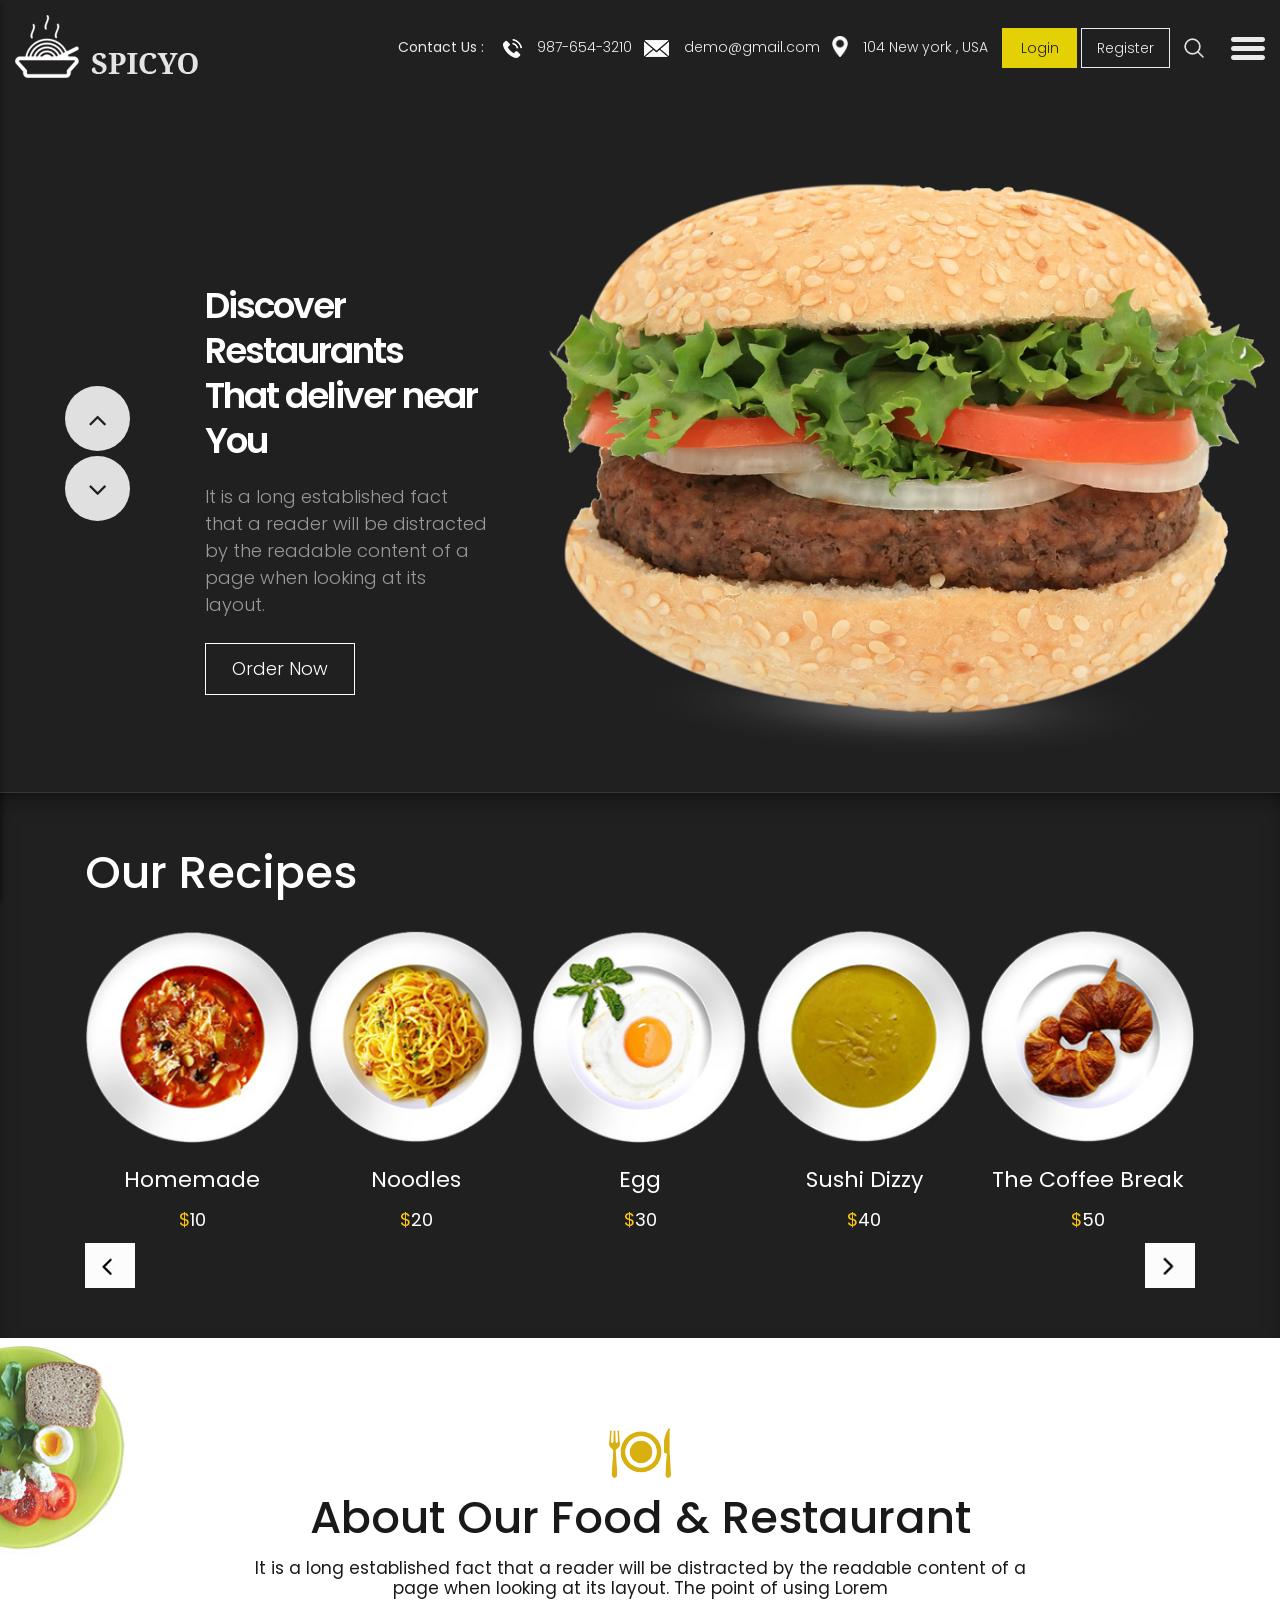
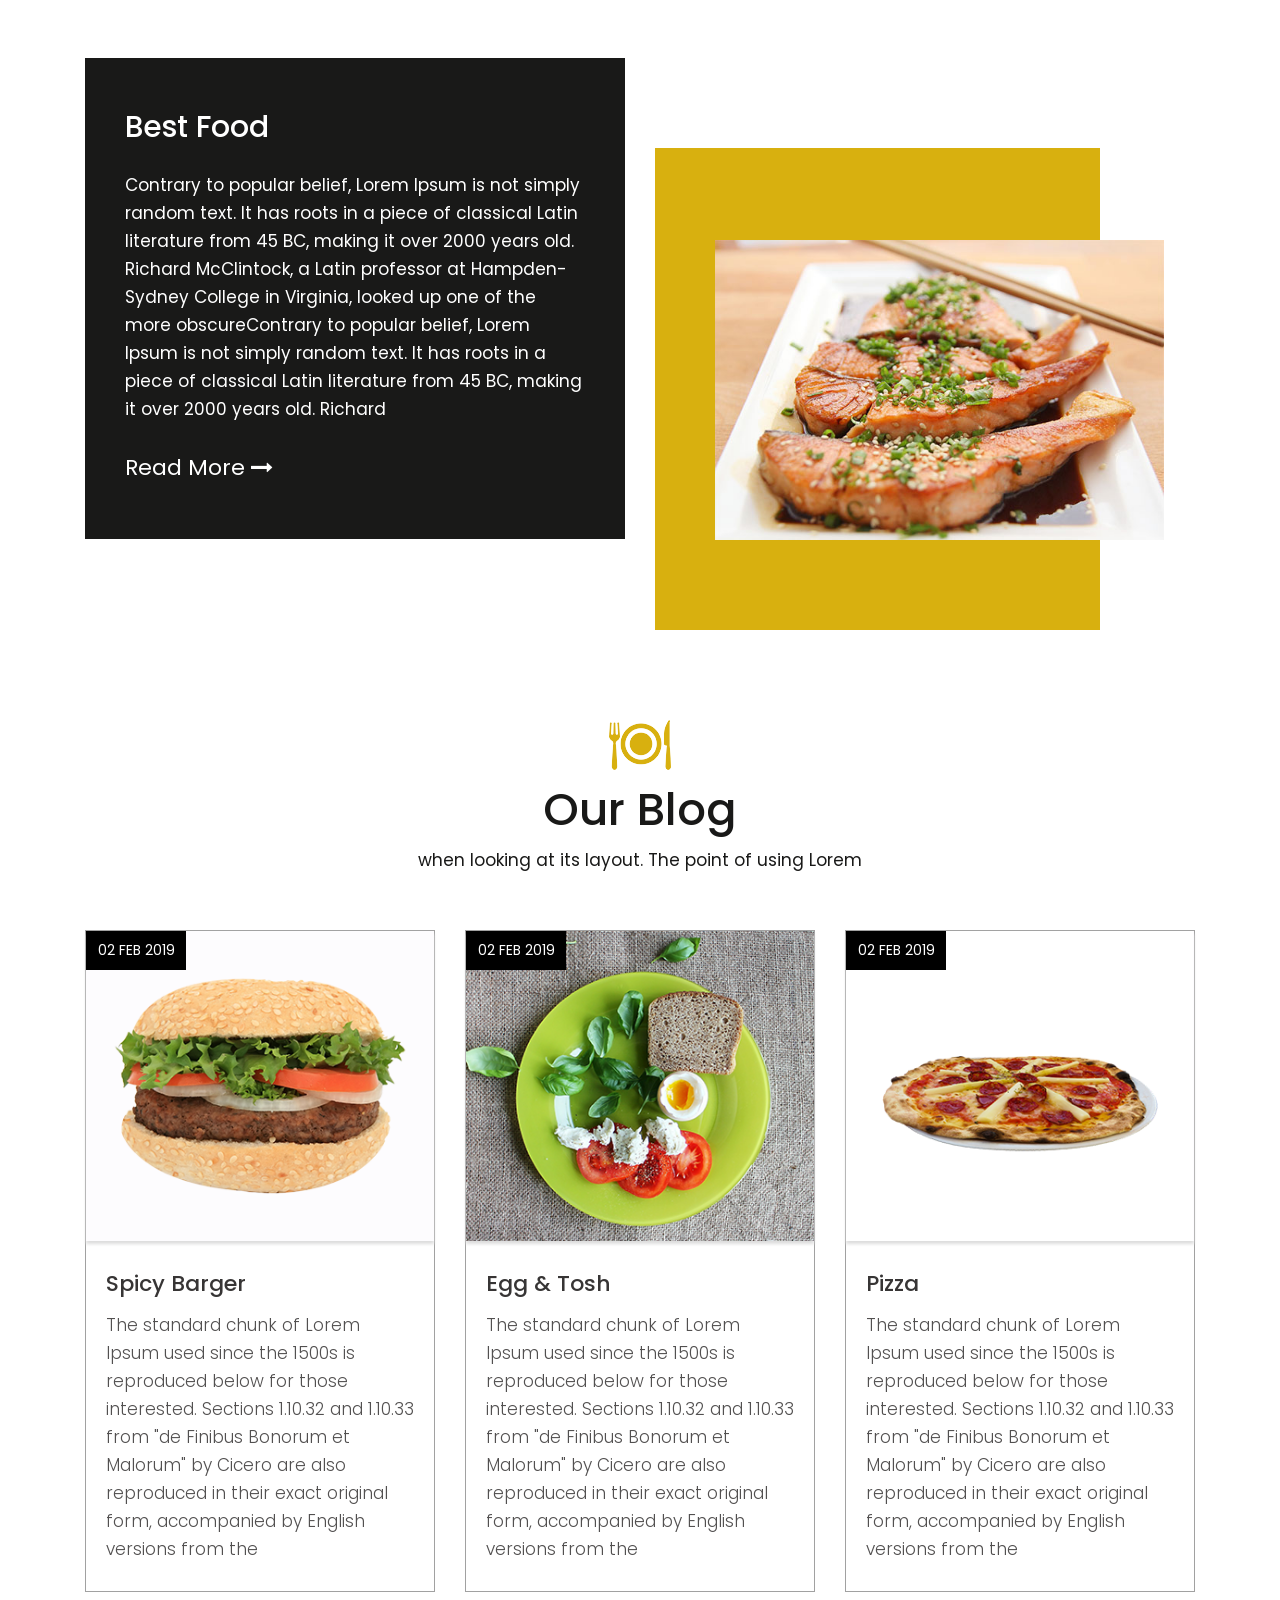
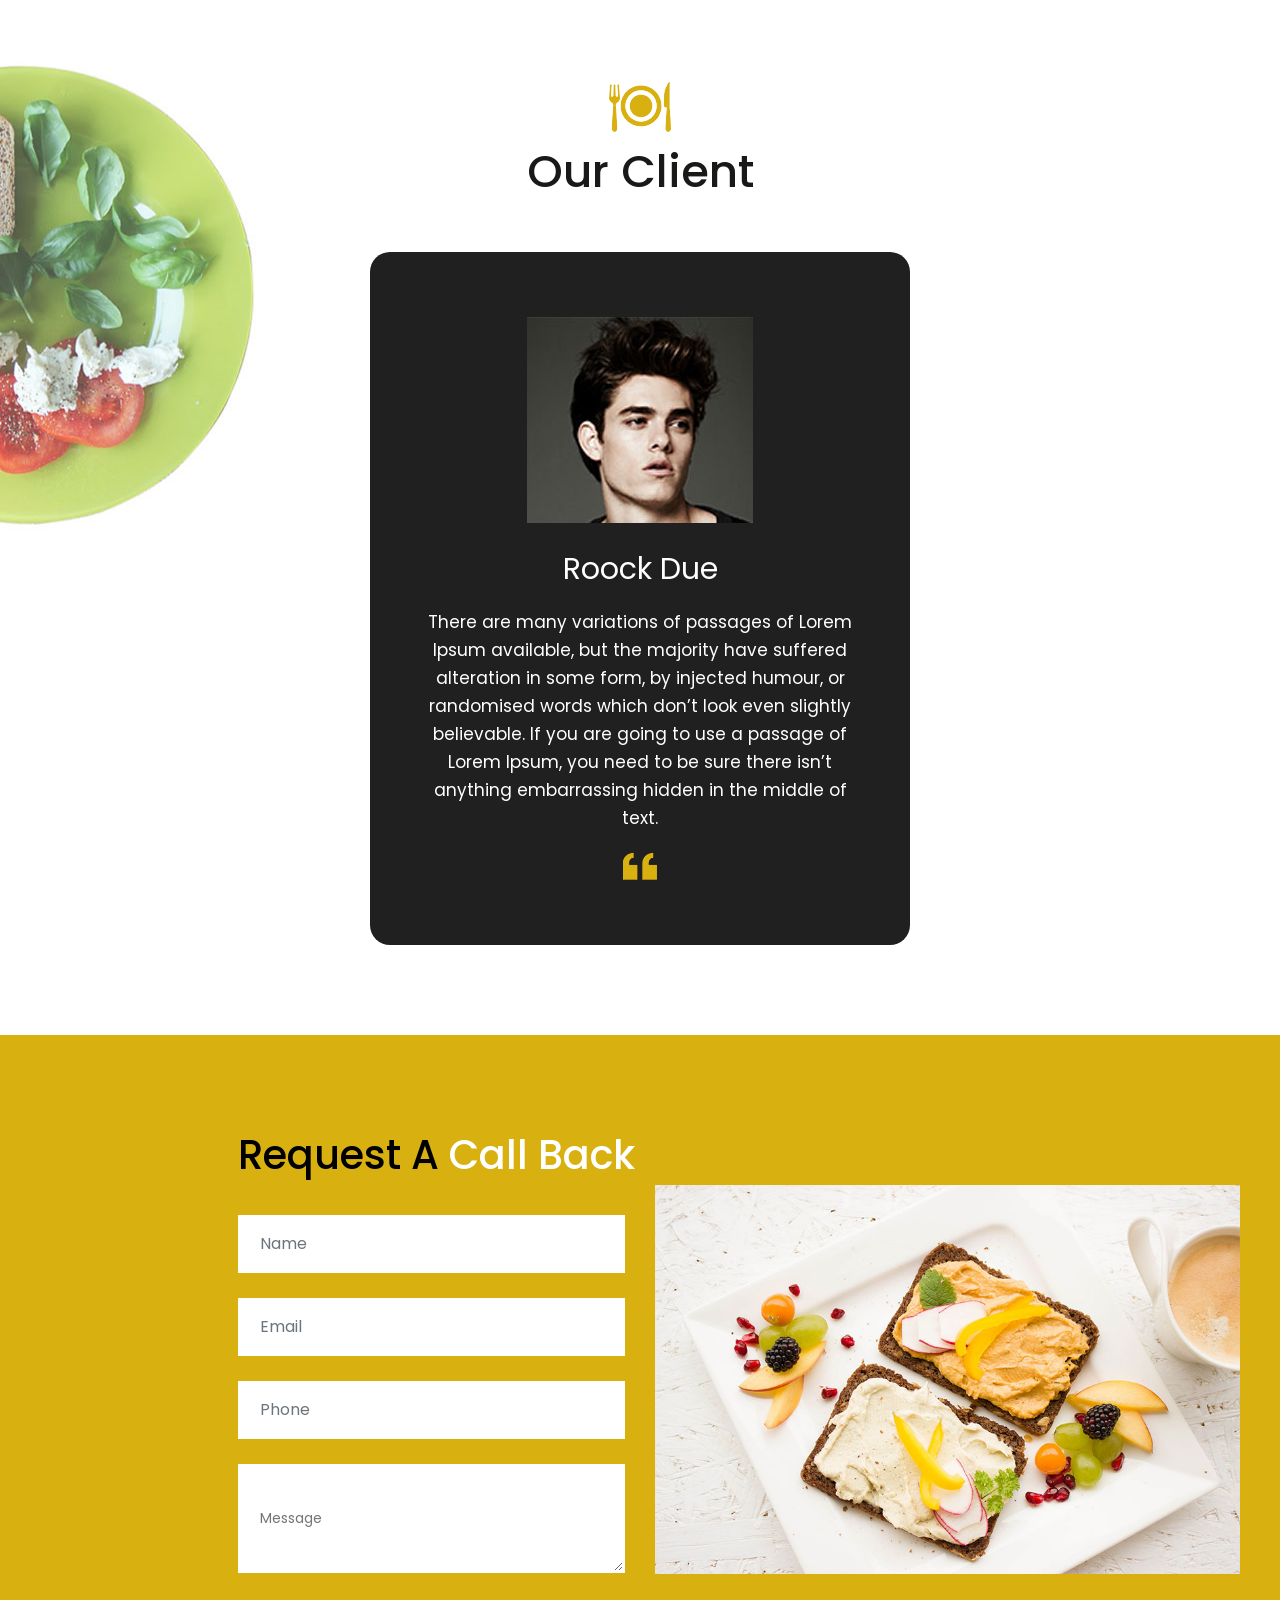
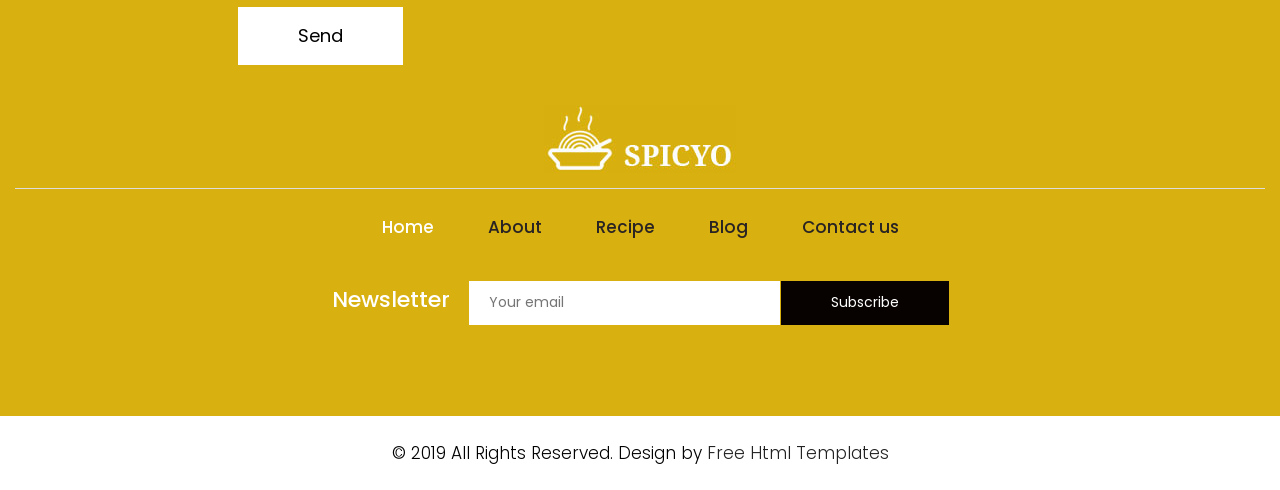
==== index.html @ 7d1646f2 "Add files via upload" ====
<!DOCTYPE html>
<html lang="en">

<head>
    <!-- basic -->
    <meta charset="utf-8">
    <meta http-equiv="X-UA-Compatible" content="IE=edge">
    <!-- mobile metas -->
    <meta name="viewport" content="width=device-width, initial-scale=1">
    <meta name="viewport" content="initial-scale=1, maximum-scale=1">
    <!-- site metas -->
    <title>Spicyo</title>
    <meta name="keywords" content="">
    <meta name="description" content="">
    <meta name="author" content="">
    <!-- bootstrap css -->
    <link rel="stylesheet" href="css/bootstrap.min.css">
    <!-- owl css -->
    <link rel="stylesheet" href="css/owl.carousel.min.css">
    <!-- style css -->
    <link rel="stylesheet" href="css/style.css">
    <!-- responsive-->
    <link rel="stylesheet" href="css/responsive.css">
    <!-- awesome fontfamily -->
    <link rel="stylesheet" href="https://cdnjs.cloudflare.com/ajax/libs/font-awesome/4.7.0/css/font-awesome.min.css">
    <!--[if lt IE 9]>
      <script src="https://oss.maxcdn.com/html5shiv/3.7.3/html5shiv.min.js"></script>
      <script src="https://oss.maxcdn.com/respond/1.4.2/respond.min.js"></script><![endif]-->
</head>
<!-- body -->

<body class="main-layout">
    <!-- loader  -->
    <div class="loader_bg">
        <div class="loader"><img src="images/loading.gif" alt="" /></div>
    </div>

    <div class="wrapper">
    <!-- end loader -->

     <div class="sidebar">
            <!-- Sidebar  -->
            <nav id="sidebar">

                <div id="dismiss">
                    <i class="fa fa-arrow-left"></i>
                </div>

                <ul class="list-unstyled components">

                    <li class="active">
                        <a href="index.html">Home</a>
                    </li>
                    <li>
                        <a href="about.html">About</a>
                    </li>
                    <li>
                        <a href="recipe.html">Recipe</a>
                    </li>
                    <li>
                        <a href="blog.html">Blog</a>
                    </li>
                    <li>
                        <a href="contact.html">Contact Us</a>
                    </li>
                </ul>

            </nav>
        </div>

    <div id="content">
    <!-- header -->
    <header>
        <div class="container-fluid">
            <div class="row">
                <div class="col-md-3">
                    <div class="full">
                        <a class="logo" href="index.html"><img src="images/logo.png" alt="#" /></a>
                    </div>
                </div>
                <div class="col-md-9">
                    <div class="full">
                        <div class="right_header_info">
                            <ul>
                                <li class="dinone">Contact Us : <img style="margin-right: 15px;margin-left: 15px;" src="images/phone_icon.png" alt="#"><a href="#">987-654-3210</a></li>
                                <li class="dinone"><img style="margin-right: 15px;" src="images/mail_icon.png" alt="#"><a href="#">demo@gmail.com</a></li>
                                <li class="dinone"><img style="margin-right: 15px;height: 21px;position: relative;top: -2px;" src="images/location_icon.png" alt="#"><a href="#">104 New york , USA</a></li>
                                <li class="button_user"><a class="button active" href="#">Login</a><a class="button" href="#">Register</a></li>
                                <li><img style="margin-right: 15px;" src="images/search_icon.png" alt="#"></li>
                                <li>
                                    <button type="button" id="sidebarCollapse">
                                        <img src="images/menu_icon.png" alt="#">
                                    </button>
                                </li>
                            </ul>
                        </div>
                    </div>
                </div>
            </div>
        </div>
    </header>
    <!-- end header -->
    <!-- start slider section -->
    <div class="slider_section">
        <div class="container">
            <div class="row">
                <div class="col-md-12">
                    <div class="full">
                        <div id="main_slider" class="carousel vert slide" data-ride="carousel" data-interval="5000">
                            <div class="carousel-inner">
                                <div class="carousel-item active">
                                    <div class="row">
                                        <div class="col-md-5">
                                            <div class="slider_cont">
                                                <h3>Discover Restaurants<br>That deliver near You</h3>
                                                <p>It is a long established fact that a reader will be distracted by the readable content of a page when looking at its layout.</p>
                                                <a class="main_bt_border" href="#">Order Now</a>
                                            </div>
                                        </div>
                                        <div class="col-md-7">
                                            <div class="slider_image full text_align_center">
                                                <img class="img-responsive" src="images/burger_slide.png" alt="#" />
                                            </div>
                                        </div>
                                    </div>
                                </div>
                                <div class="carousel-item">
                                    <div class="row">
                                        <div class="col-md-5">
                                            <div class="slider_cont">
                                                <h3>Discover Restaurants<br>That deliver near You</h3>
                                                <p>It is a long established fact that a reader will be distracted by the readable content of a page when looking at its layout.</p>
                                                <a class="main_bt_border" href="#">Order Now</a>
                                            </div>
                                        </div>
                                        <div class="col-md-7 full text_align_center">
                                            <div class="slider_image">
                                                <img class="img-responsive" src="images/burger_slide.png" alt="#" />
                                            </div>
                                        </div>
                                    </div>
                                </div>
                            </div>
                            <a class="carousel-control-prev" href="#main_slider" role="button" data-slide="prev">
                                <i class="fa fa-angle-up"></i>
                            </a>
                            <a class="carousel-control-next" href="#main_slider" role="button" data-slide="next">
                                <i class="fa fa-angle-down"></i>
                            </a>
                        </div>
                    </div>
                </div>
            </div>
        </div>
    </div>
    <!-- end slider section -->






 






    <!-- section -->
    <section class="resip_section">
        <div class="container">
            <div class="row">
         <div class="col-md-12">
       <div class="ourheading">
    <h2>Our Recipes</h2>
  </div>
</div>    
<div class="container">
    <div class="row">
        <div class="col-md-12">
            <div class="owl-carousel owl-theme">

                <div class="item">
                    <div class="product_blog_img">
                        <img src="images/rs1.png" alt="#" />
                    </div>
                    <div class="product_blog_cont">
                        <h3>Homemade</h3>
                        <h4><span class="theme_color">$</span>10</h4>
                    </div>
                </div>
                <div class="item">
                    <div class="product_blog_img">
                        <img src="images/rs2.png" alt="#" />
                    </div>
                    <div class="product_blog_cont">
                        <h3>Noodles</h3>
                        <h4><span class="theme_color">$</span>20</h4>
                    </div>
                </div>
                <div class="item">
                    <div class="product_blog_img">
                        <img src="images/rs3.png" alt="#" />
                    </div>
                    <div class="product_blog_cont">
                        <h3>Egg</h3>
                        <h4><span class="theme_color">$</span>30</h4>
                    </div>
                </div>
                <div class="item">
                    <div class="product_blog_img">
                        <img src="images/rs4.png" alt="#" />
                    </div>
                    <div class="product_blog_cont">
                        <h3>Sushi Dizzy</h3>
                        <h4><span class="theme_color">$</span>40</h4>
                    </div>
                </div>
                <div class="item">
                    <div class="product_blog_img">
                        <img src="images/rs5.png" alt="#" />
                    </div>
                    <div class="product_blog_cont">
                        <h3>The Coffee Break</h3>
                        <h4><span class="theme_color">$</span>50</h4>
                    </div>
                </div>
                <div class="item">
                    <div class="product_blog_img">
                        <img src="images/rs1.png" alt="#" />
                    </div>
                    <div class="product_blog_cont">
                        <h3>Homemade</h3>
                        <h4><span class="theme_color">$</span>10</h4>
                    </div>
                </div>
                <div class="item">
                    <div class="product_blog_img">
                        <img src="images/rs2.png" alt="#" />
                    </div>
                    <div class="product_blog_cont">
                        <h3>Noodles</h3>
                        <h4><span class="theme_color">$</span>20</h4>
                    </div>
                </div>
                <div class="item">
                    <div class="product_blog_img">
                        <img src="images/rs3.png" alt="#" />
                    </div>
                    <div class="product_blog_cont">
                        <h3>Egg</h3>
                        <h4><span class="theme_color">$</span>30</h4>
                    </div>
                </div>
                <div class="item">
                    <div class="product_blog_img">
                        <img src="images/rs4.png" alt="#" />
                    </div>
                    <div class="product_blog_cont">
                        <h3>Sushi Dizzy</h3>
                        <h4><span class="theme_color">$</span>40</h4>
                    </div>
                </div>
                <div class="item">
                    <div class="product_blog_img">
                        <img src="images/rs5.png" alt="#" />
                    </div>
                    <div class="product_blog_cont">
                        <h3>The Coffee Break</h3>
                        <h4><span class="theme_color">$</span>50</h4>
                    </div>
                </div>

            </div>
        </div>
    </div>
</div>
</div>
</div>
</section>
<div class="bg_bg">
<!-- about -->
<div class="about">
    <div class="container">
      <div class="row">
         <div class="col-md-12">
             <div class="title">
                <i><img src="images/title.png" alt="#"/></i>
                <h2>About Our Food & Restaurant</h2>
                <span>It is a long established fact that a reader will be distracted by the readable content of a
                   <br> page when looking at its layout. The point of using Lorem
                </span>
             </div>
          </div>
       </div>
       <div class="row">
         <div class="col-xl-6 col-lg-6 col-md-12 col-sm-12">
             <div class="about_box">
                 <h3>Best Food</h3>
                 <p>Contrary to popular belief, Lorem Ipsum is not simply random text. It has roots in a piece of classical Latin literature from 45 BC, making it over 2000 years old. Richard McClintock, a Latin professor at Hampden-Sydney College in Virginia, looked up one of the more obscureContrary to popular belief, Lorem Ipsum is not simply random text. It has roots in a piece of classical Latin literature from 45 BC, making it over 2000 years old. Richard </p>
                 <a href="#">Read More <i class="fa fa-long-arrow-right" aria-hidden="true"></i></a>
             </div>
         </div>
          <div class="col-xl-5 col-lg-5 col-md-10 col-sm-12 about_img_boxpdnt">
             <div class="about_img">
                 <figure><img src="images/about-img.jpg" alt="#/"></figure>
             </div>
         </div>      
       </div> 
    </div>
</div>
<!-- end about -->

<!-- blog -->
<div class="blog">
  <div class="container">
    <div class="row">
      <div class="col-md-12">
        <div class="title">
          <i><img src="images/title.png" alt="#"/></i>
          <h2>Our Blog</h2>
          <span>when looking at its layout. The point of using Lorem</span>
        </div>
      </div>
    </div>
    <div class="row">
      <div class="col-xl-4 col-lg-4 col-md-4 col-sm-12 mar_bottom">
        <div class="blog_box">
          <div class="blog_img_box">
            <figure><img src="images/blog_img1.png" alt="#"/>
             <span>02 FEB 2019</span>
            </figure>
          </div>
          <h3>Spicy Barger</h3>
          <p>The standard chunk of Lorem Ipsum used since the 1500s is reproduced below for those interested. Sections 1.10.32 and 1.10.33 from "de Finibus Bonorum et Malorum" by Cicero are also reproduced in their exact original form, accompanied by English versions from the </p>
        </div>
      </div>
       <div class="col-xl-4 col-lg-4 col-md-4 col-sm-12 mar_bottom">
        <div class="blog_box">
          <div class="blog_img_box">
            <figure><img src="images/blog_img2.png" alt="#"/>
             <span>02 FEB 2019</span>
            </figure>
          </div>
          <h3>Egg & Tosh</h3>
          <p>The standard chunk of Lorem Ipsum used since the 1500s is reproduced below for those interested. Sections 1.10.32 and 1.10.33 from "de Finibus Bonorum et Malorum" by Cicero are also reproduced in their exact original form, accompanied by English versions from the </p>
        </div>
      </div>
       <div class="col-xl-4 col-lg-4 col-md-4 col-sm-12">
        <div class="blog_box">
          <div class="blog_img_box">
            <figure><img src="images/blog_img3.png" alt="#"/>
             <span>02 FEB 2019</span>
            </figure>
          </div>
          <h3>Pizza</h3>
          <p>The standard chunk of Lorem Ipsum used since the 1500s is reproduced below for those interested. Sections 1.10.32 and 1.10.33 from "de Finibus Bonorum et Malorum" by Cicero are also reproduced in their exact original form, accompanied by English versions from the </p>
        </div>
      </div>
    </div>
  </div>
</div>
<!-- end blog -->

<!-- Our Client -->
<div class="Client">
  <div class="container">
    <div class="row">
      <div class="col-md-12">
        <div class="title">
          <i><img src="images/title.png" alt="#"/></i>
          <h2>Our Client</h2>
        </div>
      </div>
    </div>
    <div class="row">
      <div class="col-md-6 offset-md-3">
         <div class="Client_box">
           <img src="images/client.jpg" alt="#"/>
           <h3>Roock Due</h3>
           <p>There are many variations of passages of Lorem Ipsum available, but the majority have suffered alteration in some form, by injected humour, or randomised words which don’t look even slightly believable. If you are going to use a passage of Lorem Ipsum, you need to be sure there isn’t anything embarrassing hidden in the middle of text.</p>
           <i><img src="images/client_icon.png" alt="#"/></i>
         </div>
      </div>
    </div>
  </div>
</div>  
<!-- end Our Client -->
</div>
    <!-- footer -->
    <fooetr>
        <div class="footer">
            <div class="container-fluid">
                <div class="row">
                  <div class=" col-md-12">
                    <h2>Request  A<strong class="white"> Call  Back</strong></h2>
                  </div>
                    <div class="col-xl-6 col-lg-6 col-md-6 col-sm-12">
                      
                        <form class="main_form">
                            <div class="row">
                             
                                <div class="col-xl-12 col-lg-12 col-md-12 col-sm-12">
                                    <input class="form-control" placeholder="Name" type="text" name="Name">
                                </div>
                                <div class="col-xl-12 col-lg-12 col-md-12 col-sm-12">
                                    <input class="form-control" placeholder="Email" type="text" name="Email">
                                </div>
                                <div class="col-xl-12 col-lg-12 col-md-12 col-sm-12">
                                    <input class="form-control" placeholder="Phone" type="text" name="Phone">
                                </div>
                                <div class="col-xl-12 col-lg-12 col-md-12 col-sm-12">
                                    <textarea class="textarea" placeholder="Message" type="text" name="Message"></textarea>
                                </div>
                                <div class="col-xl-12 col-lg-12 col-md-12 col-sm-12">
                                    <button class="send">Send</button>
                                </div>
                            </div>
                        </form>
                    </div>
                    <div class="col-xl-6 col-lg-6 col-md-6 col-sm-12">
                        <div class="img-box">
                            <figure><img src="images/img.jpg" alt="img" /></figure>
                        </div>
                    </div>
                </div>
                <div class="row">
                    <div class="col-md-12">
                        <div class="footer_logo">
                          <a href="index.html"><img src="images/logo1.jpg" alt="logo" /></a>
                        </div>
                    </div>
                    <div class="col-md-12">
                        <ul class="lik">
                            <li class="active"> <a href="index.html">Home</a></li>
                            <li> <a href="about.html">About</a></li>
                            <li> <a href="recipe.html">Recipe</a></li>
                            <li> <a href="blog.html">Blog</a></li>
                            <li> <a href="contact.html">Contact us</a></li>
                        </ul>
                    </div>
                    <div class="col-md-12">
                        <div class="new">
                            <h3>Newsletter</h3>
                            <form class="newtetter">
                                <input class="tetter" placeholder="Your email" type="text" name="Your email">
                                <button class="submit">Subscribe</button>
                            </form>
                        </div>
                    </div>
                </div>
            </div>
            <div class="copyright">
                <div class="container">
                    <p>© 2019 All Rights Reserved. Design by<a href="https://html.design/"> Free Html Templates</a></p>
                </div>
            </div>
        </div>
    </fooetr>
    <!-- end footer -->

    </div>
    </div>
    <div class="overlay"></div>
    <!-- Javascript files-->
    <script src="js/jquery.min.js"></script>
    <script src="js/popper.min.js"></script>
    <script src="js/bootstrap.bundle.min.js"></script>
    <script src="js/owl.carousel.min.js"></script>
    <script src="js/custom.js"></script>
     <script src="js/jquery.mCustomScrollbar.concat.min.js"></script>
    
     <script src="js/jquery-3.0.0.min.js"></script>
   <script type="text/javascript">
        $(document).ready(function() {
            $("#sidebar").mCustomScrollbar({
                theme: "minimal"
            });

            $('#dismiss, .overlay').on('click', function() {
                $('#sidebar').removeClass('active');
                $('.overlay').removeClass('active');
            });

            $('#sidebarCollapse').on('click', function() {
                $('#sidebar').addClass('active');
                $('.overlay').addClass('active');
                $('.collapse.in').toggleClass('in');
                $('a[aria-expanded=true]').attr('aria-expanded', 'false');
            });
        });
    </script>

    <style>
    #owl-demo .item{
        margin: 3px;
    }
    #owl-demo .item img{
        display: block;
        width: 100%;
        height: auto;
    }
    </style>

     
      <script>
         $(document).ready(function() {
           var owl = $('.owl-carousel');
           owl.owlCarousel({
             margin: 10,
             nav: true,
             loop: true,
             responsive: {
               0: {
                 items: 1
               },
               600: {
                 items: 2
               },
               1000: {
                 items: 5
               }
             }
           })
         })
      </script>

</body>

</html>
---- css/style.css ----
/*--------------------------------------------------------------------- File Name: style.css ---------------------------------------------------------------------*/
/*--------------------------------------------------------------------- import Fonts ---------------------------------------------------------------------*/
 @import url('https://fonts.googleapis.com/css?family=Rajdhani:300,400,500,600,700');
 @import url('https://fonts.googleapis.com/css?family=Poppins:100,100i,200,200i,300,300i,400,400i,500,500i,600,600i,700,700i,800,800i,900,900i');
 @import url('https://fonts.googleapis.com/css?family=Raleway:100,100i,200,200i,300,300i,400,400i,500,500i,600,600i,700,700i,800,800i,900,900i');
/*--------------------------------------------------------------------- import Files ---------------------------------------------------------------------*/
 @import url(font-awesome.min.css);
 @import url(owl.carousel.min.css);
/*--------------------------------------------------------------------- basic ---------------------------------------------------------------------*/
 body {
     color: #666666;
     font-size: 14px;
     font-family: 'poppins', sans-serif;
     line-height: 1.80857;
     font-weight: normal;
}
 a {
     color: #1f1f1f;
     text-decoration: none !important;
     outline: none !important;
     -webkit-transition: all .3s ease-in-out;
     -moz-transition: all .3s ease-in-out;
     -ms-transition: all .3s ease-in-out;
     -o-transition: all .3s ease-in-out;
     transition: all .3s ease-in-out;
}
 h1, h2, h3, h4, h5, h6 {
     letter-spacing: 0;
     font-weight: normal;
     position: relative;
     padding: 0 0 10px 0;
     font-weight: normal;
     line-height: normal;
     color: #111111;
     margin: 0 
}
 h1 {
     font-size: 24px 
}
 h2 {
     font-size: 22px 
}
 h3 {
     font-size: 18px 
}
 h4 {
     font-size: 16px 
}
 h5 {
     font-size: 14px 
}
 h6 {
     font-size: 13px 
}
 *, *::after, *::before {
     -webkit-box-sizing: border-box;
     -moz-box-sizing: border-box;
     box-sizing: border-box;
}
 h1 a, h2 a, h3 a, h4 a, h5 a, h6 a {
     color: #212121;
     text-decoration: none!important;
     opacity: 1 
}
 button:focus {
     outline: none;
}
 ul, li, ol {
     margin: 0px;
     padding: 0px;
     list-style: none;
}
 p {
     margin: 0px;
     font-weight: 300;
     font-size: 15px;
     line-height: 24px;
}
 a {
     color: #222222;
     text-decoration: none;
     outline: none !important;
}
 a, .btn {
     text-decoration: none !important;
     outline: none !important;
     -webkit-transition: all .3s ease-in-out;
     -moz-transition: all .3s ease-in-out;
     -ms-transition: all .3s ease-in-out;
     -o-transition: all .3s ease-in-out;
     transition: all .3s ease-in-out;
}
 img {
     max-width: 100%;
     height: auto;
}
 :focus {
     outline: 0;
}
 .btn-custom {
     margin-top: 20px;
     background-color: transparent !important;
     border: 2px solid #ddd;
     padding: 12px 40px;
     font-size: 16px;
}
 .lead {
     font-size: 18px;
     line-height: 30px;
     color: #767676;
     margin: 0;
     padding: 0;
}
 .form-control:focus {
     border-color: #ffffff !important;
     box-shadow: 0 0 0 .2rem rgba(255, 255, 255, .25);
}
 .navbar-form input {
     border: none !important;
}
 .badge {
     font-weight: 500;
}
 blockquote {
     margin: 20px 0 20px;
     padding: 30px;
}
 button {
     border: 0;
     margin: 0;
     padding: 0;
     cursor: pointer;
}
 .full {
     float: left;
     width: 100%;
}
 .layout_padding {
     padding-top: 90px;
     padding-bottom: 90px;
}
 .layout_padding_2 {
     padding-top: 75px;
     padding-bottom: 75px;
}
 .light_silver {
     background: #f9f9f9;
}
 .theme_bg {
     background: #38c8a8;
}
 .margin_top_30 {
     margin-top: 30px !important;
}
 .full {
     width: 100%;
     float: left;
     margin: 0;
     padding: 0;
}
/**-- heading section --**/
 .main_heading {
     text-align: center;
     display: flex;
     justify-content: center;
     position: relative;
     margin-bottom: 50px;
}
 .main_heading h2 {
     padding: 0;
     font-size: 48px;
     line-height: 60px;
     font-weight: 400;
     position: relative;
     letter-spacing: -0.5px;
     color: #114c7d;
     border-left: solid #38c8a8 10px;
     padding-left: 15px;
}
 .main_heading h2 strong {
     background: #38c8a8;
     color: #fff;
     font-weight: 600;
     padding: 0 15px;
     line-height: 68px;
}
 .white_heading_main h2 {
     color: #fff;
}
 .small_main_heading {
     margin-top: 25px;
     float: left;
     width: 100%;
     border-bottom: solid rgba(0, 0, 0, 0.07) 1px;
     margin-bottom: 25px;
}
 .small_main_heading h2 {
     padding: 2px 0 20px 0;
     color: #114c7d;
     font-weight: 400;
     font-size: 28px;
     background-image: url('../images/fevicon.png');
     background-repeat: no-repeat;
     padding-left: 55px;
     letter-spacing: -0.5px;
}
 .small_main_heading h2 strong {
     color: #38c8a8;
     font-weight: 600;
}
 .main_bt {
     background: #38c8a8;
     color: #fff;
     padding: 8px 25px 8px 20px;
     float: left;
     font-size: 15px;
     font-weight: 300;
     border-left: solid #114c7d 5px;
     border-radius: 0;
}
 a.readmore_bt {
     color: #fff;
     font-weight: 300;
     text-decoration: underline !important;
}
 .main_bt:hover, .main_bt:focus {
     background: #114c7d;
     border-left: solid #38c8a8 5px;
     color: #fff;
}
 .margin_top_50 {
     margin-top: 50px;
}
 .margin_bottom_30_all {
     margin-bottom: 30px;
}
 .text_align_center {
     text-align: center;
}
/*---------------------------- preloader area ----------------------------*/
 .loader_bg {
     position: fixed;
     z-index: 9999999;
     background: #fff;
     width: 100%;
     height: 100%;
}
 .loader {
     height: 100%;
     width: 100%;
     position: absolute;
     left: 0;
     top: 0;
     display: flex;
     justify-content: center;
     align-items: center;
}
 .loader img {
     width: 280px;
}
/*--------------------------------------------------------------------- header ---------------------------------------------------------------------*/
 header {
     min-height: 90px;
     background: #212020;
     padding: 15px 0;
     position: fixed;
     width: 100%;
     top: 0;
     left: 0;
     z-index: 998;
}
 header .container-fluid {
     max-width: 1850px;
}
 .right_header_info {
     width: 100%;
     float: left;
     padding: 20px 0 0;
}
 .right_header_info ul {
     list-style: none;
     padding: 0;
     margin: 0;
     float: right;
}
 .right_header_info ul li {
     display: inline;
     font-size: 16px;
     margin-left: 45px;
     color: #eaeaea;
     font-weight: 400;
     float: left;
}
 .right_header_info ul li a {
     color: #eaeaea;
     font-weight: 300;
}
 .button_user a {
     float: left;
     min-width: 75px;
     height: 35px;
     text-align: center;
     line-height: 35px;
     position: relative;
     top: -3px;
     padding: 0 15px;
     margin: 0 2px;
}
 .button_user a {
     float: left;
     min-width: 75px;
     height: 40px;
     text-align: center;
     line-height: 38px;
     position: relative;
     top: -7px;
     padding: 0 15px;
     margin: 0 2px;
     border: solid #eaeaea 1px;
}
 .button_user a:hover, .button_user a:focus, .button_user a.active {
     background: #e3d105;
     color: #fff;
     border-color: #e3d105;
     color: #222;
}
 #sidebarCollapse {
     background: transparent;
}
 .slider_section {
     background: #212020;
     min-height: 100vh;
     padding-top: 93px;
}
/** slider section **/
 #main_slider {
     padding: 90px 0 30px;
}
 .slider_section .container {
     width: 100%;
     max-width: 1920px;
}
 .vert .carousel-item-next.carousel-item-left, .vert .carousel-item-prev.carousel-item-right {
     -webkit-transform: translate3d(0, 0, 0);
     transform: translate3d(0, 0, 0);
}
 .vert .carousel-item-next, .vert .active.carousel-item-right {
     -webkit-transform: translate3d(0, 100%, 0);
     transform: translate3d(0, 100% 0);
}
 .vert .carousel-item-prev, .vert .active.carousel-item-left {
     -webkit-transform: translate3d(0,-100%, 0);
     transform: translate3d(0,-100%, 0);
}
 .slider_cont {
     padding-left: 190px;
     float: left;
     margin: 100px 0 0;
}
 .slider_cont h3 {
     font-size: 70px;
     font-weight: 600;
     color: #fff;
     line-height: 70px;
     letter-spacing: -2px;
}
 .slider_cont p {
     font-size: 18px;
     color: #999;
     line-height: normal;
     font-weight: 300;
     margin-top: 15px;
     margin-bottom: 10px;
     padding-right: 30px;
}
 #main_slider .carousel-control-prev, #main_slider .carousel-control-next {
     width: 65px;
     height: 65px;
     background: #e1e0e0;
     opacity: 1;
     font-size: 30px;
     color: #212020;
     border-radius: 100%;
}
 #main_slider a.carousel-control-prev {
     position: absolute;
     left: 50px;
     top: 42%;
}
 #main_slider a.carousel-control-next {
     position: absolute;
     left: 50px;
     top: 52%;
}
 .main_bt_border {
     color: #fff;
     font-size: 18px;
     font-weight: 300;
     min-width: 150px;
     border: solid #fff 1px;
     float: left;
     text-align: center;
     min-height: 50px;
     line-height: 50px;
     margin-top: 20px;
}
 .main_bt_border:hover, .main_bt_border:focus {
     background: #e3d105;
     border-color: #e3d105;
     color: #222;
}
 .theme_color {
     color: #f8c90d !important;
}
.resip_section {
    background: #212020;
    margin-top: 0;
    padding: 60px 0px 50px 0px;
    border-top: solid rgba(255,255,255,.1) 1px;
    box-shadow: inset 0 10px 30px -16px #000;
}
 .ourheading h2 {
    font-size: 45px;
     font-weight: 500;
     line-height: 40px;
     color: #fff;
     padding-bottom: 38px;
}
 .product_blog_cont {
     text-align: center;
     padding-top: 20px;
}
 .product_blog_cont h3 {
     color: #fff;
     font-size: 22px;
     font-weight: 400;
     text-align: center;
}
 .product_blog_cont h4 {
     color: #fff;
     font-size: 18px;
}
 .bgbg {
    font-size: 33px !important;
}
 .carousel-control-prev:focus, .carousel-control-prev:hover {
    background: #e3d105;
     color: #000;
}
 .carousel-control-prev {
     left: -160px;
     color: #000;
     opacity: 1;
     width: 55px;
     height:55px;
     background: #fff;
     top: 35%;
}
 .carousel-control-next:focus, .carousel-control-next:hover {
    background: #e3d105;
     color: #000;
}
 .carousel-control-next {
     right: -160px;
     color: #000;
     opacity: 1;
     width: 55px;
     height:55px;
     background: #fff;
     top: 35%;
}
 .owl-prev span {
     display: none;
}
 .owl-prev {
     width: 50px;
     height: 45px;
     background: url(../images/icon.jpg) !important;
     float: left;
     opacity: 1;
     color: #000;
}
 .owl-next {
     width: 50px;
     height: 45px;
     background: url(../images/-2.jpg) !important;
     float: right;
     opacity: 1;
     color: #000;
}
 .owl-next:hover{
    background: #e3d105;
     color: #000;
}
 .owl-dots {
     display: none;
}
 .owl-next span {
     display: none;
}
/** about **/
 .about {
    padding-top: 90px;
}
 .about .about_box {
    background: #191918;
     padding: 55px 40px;
}
 .about .about_box h3 {
     font-size: 30px;
     line-height: 28px;
     color: #fff;
     font-weight: 500;
     padding: 0;
}
 .about .about_box p {
     color: #ffff;
     font-size: 17px;
     line-height: 28px;
     padding: 30px 0px;
     font-weight: 400;
}
 .about .about_box a {
     color: #fff;
     font-size: 22px;
     line-height: 29px;
}
 .about .about_box a:hover {
     color: #e7bb0b;
}
 .about .about_img {
     height: 100%;
     background: #d8b00f;
     margin-top: 90px;
}
 .about .about_img figure {
     margin: 0;
     margin-right: 0px;
     padding: 92px 0px 0px 60px;
     margin-right: -64px;
}
/** end about **/
/** blog **/
 .blog {
    padding-top: 180px;
}
 .title {
    text-align: center;
     padding-bottom: 60px;
}
 .title h2 {
    font-size: 45px;
     font-weight: 500;
     line-height: 40px;
     color: #191918;
     padding: 20px 0px;
}
 .title span {
    color: #191918;
     font-size: 17px;
     line-height: 20px;
     display: block;
}
 .blog .blog_box {
    border:#a1a1a1 solid 1px;
     background: #fff;
}
 .blog .blog_box .blog_img_box {
    background: #fff;
     box-shadow: #ddd 0px 3px 3px 0px;
}
 .blog .blog_box .blog_img_box figure {
    margin:0;
     position: relative;
}
 .blog_img_box figure img {
    width: 100%;
}
 .blog .blog_box .blog_img_box figure span {
     background: #000;
     top: 0;
     text-align: center;
     padding: 7px 10px;
     color: #fff;
     right: 0;
     left: 0;
     position: absolute;
     width: 100px;
}
 .blog .blog_box h3 {
     color: #373535;
     font-size: 22px;
     line-height: 25px;
     font-weight: 500;
     padding: 0px 20px;
     padding-top: 30px;
     padding-bottom: 15px;
}
 .blog .blog_box p {
     color: #525050;
     font-size: 17px;
     line-height: 28px;
     padding: 0px 20px;
     padding-bottom:28px;
}
/** end blog **/
/** Our Client **/
 .Client {
     padding-top:90px;
}
 .Client .title h2 {
     font-size: 45px;
     font-weight: 500;
     line-height: 40px;
     color: #191918;
     padding: 20px 0px;
     padding-bottom: 0px;
}
 .Client .Client_box {
     background: #212020;
     border-radius: 20px;
     text-align: center;
     padding: 65px 50px;
}
 .Client .Client_box h3 {
     color: #fff;
     font-size: 30px;
     line-height: 28px;
     padding: 25px 0px;
     padding-top: 32px;
}
 .Client .Client_box p {
     color: #fff;
     font-size: 17px;
     line-height:28px;
     font-weight: 400;
}
 .Client .Client_box i {
     padding-top: 20px;
     display: inline-block;
}
/** end Our Client **/
/*--------------------------------------------------------------------- footer ---------------------------------------------------------------------*/
 .footer {
     background: #d8b00f;
     padding-top:90px;
     margin-top: 90px;
}
 .footer h2 {
     color: #000;
     font-size: 40px;
     font-weight: 500;
     padding-left: 223px;
     padding-bottom: 0px;
}
 .white {
     color: #fff;
     font-weight: 500;
}
 .main_form {
     padding-top: 30px;
     padding-left: 223px;
}
 .form-control {
     border: #fff solid 2px;
     border-radius: inherit;
     margin-bottom: 25px;
     padding: 15px 20px;
     font-family: poppins;
}
 .form-control:focus {
     box-shadow: inherit;
     border: #fff solid 2px !important;
}
 .textarea {
     font-family: poppins;
     border: #fff solid 2px;
     margin-bottom: 25px;
     padding: 15px 20px;
     width: 100%;
     padding-top: 40px;
}
 .send {
     font-family: poppins;
     float: left;
     margin: 0 auto;
     display: block;
     background: #fff;
     color: #000;
     max-width: 165px;
     padding: 13px 0px;
     width: 100%;
     font-size: 18px;
}
 .send:hover {
     background: #000;
     color: #fff;
}
 .footer .img-box {
     padding-right: 25px;
}
 .footer_logo {
     margin-top: 40px;
     text-align: center;
     border-bottom: #ddd solid 1px;
     padding-bottom: 15px;
     margin-bottom: 15px;
}
 ul.lik {
    text-align: center;
     margin-top: 10px;
}
 ul.lik li {
    display: inline-block;
}
 ul.lik li a {
     color: #292323;
     font-size: 17px;
     line-height: 27px;
     padding: 0px 25px;
     font-weight: 500;
}
 ul.lik li a:hover {
     color: #fff;
}
 ul.lik li.active a {
    color: #fff;
}
 .new {
    text-align: center;
     margin-top: 40px;
}
 .new h3 {
    color: #fff;
     font-size:22px;
     font-weight: 500;
     display:inline-block;
     padding-right: 15px;
}
 .newtt p {
    color: #fff;
     text-align: center;
     margin-top: 35px;
}
 .newtetter {
    display: inline-block;
}
 .newtetter .tetter {
     padding: 9px 20px;
     border-radius: inherit;
     border: indianred
}
 .submit {
     background: #070100;
     margin-left: -3px;
     padding: 9px 50px;
     color: #fff;
}
 .submit:hover {
    background: #ddd;
     color: #000;
}
 .footer .img-box figure {
    margin: 0px;
}
 .footer .img-box figure img {
    width: 100%;
}
 .copyright {
    background: #fff;
     margin-top: 90px;
}
 .copyright p {
    color: #000;
     text-align: center;
     padding: 25px 0px;
     font-size: 17px;
}
 .copyright a:hover {
    color: #d8b00f;
}
 .owl-dot {
     background: #15cfe5 !important;
     width: 25px;
     height: 25px;
     margin-bottom: 25px !important;
     border-radius: 25px;
     margin: 0px 5px;
     margin-bottom: 0px;
}
/* --------------------------------------------------- SIDEBAR STYLE ----------------------------------------------------- */
 #sidebar {
     width: 280px;
     position: fixed;
     top: 0;
     left: -280px;
     height: 100vh;
     z-index: 999;
     background: #fff;
     color: #fff;
     transition: all 0.3s;
     overflow-y: scroll;
     box-shadow: 3px 3px 3px rgba(0, 0, 0, 0.2);
}
 #sidebar.active {
     left: 0;
}
 #dismiss {
     width: 35px;
     height: 35px;
     line-height: 34px;
     text-align: center;
     background: #111;
     position: absolute;
     top: 10px;
     right: 10px;
     cursor: pointer;
     -webkit-transition: all 0.3s;
     -o-transition: all 0.3s;
     transition: all 0.3s;
}
 #dismiss:hover {
     background: #111;
     color: #fff;
}
 .overlay {
     display: none;
     position: fixed;
     width: 100vw;
     height: 100vh;
     background: rgba(0, 0, 0, 0.7);
     z-index: 998;
     opacity: 0;
     transition: all 0.5s ease-in-out;
}
 .overlay.active {
     display: block;
     opacity: 1;
}
 #sidebarCollapse {
     background: transparent;
     padding: 0;
     border: none;
}
 #sidebar .sidebar-header {
     padding: 20px;
     background: #6d7fcc;
}
 #sidebar ul.components {
     padding: 55px 0;
}
 #sidebar ul p {
     color: #fff;
     padding: 10px;
}
 #sidebar ul li a {
     padding: 10px 25px;
     font-size: 1.3em;
     display: block;
     font-weight: 300;
}
 #sidebar ul li a:hover {
     color: #fff;
     background: #d8b00f;
}
 #sidebar ul li.active > a, a[aria-expanded="true"] {
     color: #fff;
     background: #d8b00f;
}
 a[data-toggle="collapse"] {
     position: relative;
}
 .dropdown-toggle::after {
     display: block;
     position: absolute;
     top: 50%;
     right: 20px;
     transform: translateY(-50%);
}
 ul ul a {
     font-size: 0.9em !important;
     padding-left: 30px !important;
     background: #6d7fcc;
}
 ul.CTAs {
     padding: 20px;
}
 ul.CTAs a {
     text-align: center;
     font-size: 0.9em !important;
     display: block;
     border-radius: 5px;
     margin-bottom: 5px;
}
 a.download {
     background: #fff;
     color: #7386D5;
}
 a.article, a.article:hover {
     background: #6d7fcc !important;
     color: #fff !important;
}
/*--------------------------------------------------------------------- ener page css ---------------------------------------------------------------------*/
 .bg_bg {
    background: url(../images/bg.jpg);
}
 .yellow_bg .title h2 {
     font-weight: bold;
     color: #fff;
     font-weight: 500;
}
 .yellow_bg {
     background-color: #e3d105;
     padding: 40px 0px;
     margin-top: 90px;
}
 .yellow_bg .title {
     padding-bottom: 0px;
     text-align: center;
}
 .about_page .about span {
    padding-top: 15px;
}
 .about_page .footer {
    margin-top: 180px;
}
 .blog_page .blog {
    padding-top: 90px;
}
 .blog_page .blog span {
    padding-top: 15px;
}
 .yellow_bg .title h2 {
     font-weight: bold;
     color: #fff;
     font-weight: 500;
}
---- css/responsive.css ----
/*--------------------------------------------------------------------- File Name: responsive.css ---------------------------------------------------------------------*/
 @media (min-width: 1200px) and (max-width: 1500px) {
     .right_header_info ul li {
        font-size: 14px;
         margin-left: 12px;
    }
     .slider_cont h3 {
        font-size: 36px;
         line-height: 45px;
    }
     .slider_cont p {
        margin-top: 10px;
         margin-bottom: 5px
    }
     .slider_section {
        min-height: auto;
    }
     .carousel-control-prev {
         width: 50px;
         height:50px;
         left: -20px;
         top: 95%;
    }
     .carousel-control-next {
         width: 50px;
         height:50px;
         right: -20px;
         top: 95%;
    }
}
 @media (min-width: 992px) and (max-width: 1199px) {
     .dinone {
        display: none !important;
    }
     .slider_section {
        min-height: auto;
    }
     .slider_cont {
        padding-left: 128px;
         margin: 0;
    }
     .slider_cont h3 {
        font-size: 36px;
         line-height: 45px;
    }
     .slider_cont p {
        margin-top: 10px;
         margin-bottom: 5px
    }
     #main_slider .carousel-control-prev, #main_slider .carousel-control-next {
        width: 54px;
         height: 54px;
    }
     .carousel-control-prev {
         width: 50px;
         height:50px;
         left: -20px;
         top: 95%;
    }
     .carousel-control-next {
         width: 50px;
         height:50px;
         right: -20px;
         top: 95%;
    }
     .about .about_img figure {
        padding: 155px 0px 0px 60px;
    }
     .footer h2 {
        padding-left: 17px;
    }
     .main_form {
        padding-left: 17px;
    }
}
 @media (min-width: 768px) and (max-width: 991px) {
     .dinone {
        display: none !important;
    }
     .slider_cont {
        display: none;
    }
     .slider_section {
        min-height: auto;
    }
     .slider_image img {
        height: 250px;
    }
     .slider_image.full.text_align_center img {
        height: 250px;
    }
     #main_slider a.carousel-control-prev {
        top: 31%;
    }
     .carousel-control-prev {
         left: -2px;
         width: 50px;
         height:50px;
         top: 95%;
    }
     .carousel-control-next {
         right: -2px;
         width: 50px;
         height:50px;
         top: 95%;
    }
     .blog {
         padding-top: 120px;
    }
     .about_page .footer {
        margin-top: 120px;
    }
     .about .about_img {
         margin-top: 30px;
    }
     .about .about_img figure {
        padding: 28px 0px 0px 60px;
         margin-right: -64px;
    }
     .blog .blog_box p {
         font-size: 15px;
         line-height: 22px;
         padding: 0px 10px;
    }
     .footer h2 {
        padding-left: 17px;
    }
     .main_form {
        padding-left: 17px;
    }
     .Client .Client_box {
        padding: 55px 30px;
    }
}
 @media (min-width: 576px) and (max-width: 767px) {
     .dinone {
        display: none !important;
    }
     .slider_cont {
        display: none;
    }
     .slider_section {
        min-height: auto;
    }
     .slider_image img {
        height: 250px;
    }
     .slider_image.full.text_align_center img {
        height: 250px;
    }
     #main_slider a.carousel-control-prev {
        top: 31%;
    }
     .right_header_info {
        padding: 0px 0 0;
    }
     .right_header_info ul {
        margin-top: -37px !important;
    }
     .carousel-control-prev {
         left: -2px;
         width: 50px;
         height:50px;
         top: 95%;
    }
     .carousel-control-next {
         right: -2px;
         width: 50px;
         height:50px;
         top: 95%;
    }
     .title h2 {
        font-size: 34px;
         line-height: 35px;
    }
     .about .about_img {
        margin-top: 30px;
         margin-right: 65px;
    }
     .about .about_img figure {
        padding: 31px 0px 0px 44px;
         margin-right: -60px;
    }
     .blog {
         padding-top: 120px;
    }
     .about_page .footer {
        margin-top: 120px;
    }
     .mar_bottom {
        margin-bottom: 30px;
    }
     .footer h2 {
        padding-left: 0px;
    }
     .main_form {
        padding-left: 0px;
    }
     .send {
        margin-bottom: 30px;
    }
     ul.lik li a {
        padding: 0px 21px;
    }
}
 @media (max-width: 575px) {
     .logo {
        text-align: center;
         display: block;
    }
     .right_header_info ul {
         float: inherit;
         float: inherit;
         text-align: center;
         display: flex;
         justify-content: center;
         width: 100%;
    }
     .right_header_info ul li {
        padding-top: 10px;
         margin-left: 10px;
    }
     .dinone {
        display: none !important;
    }
     .slider_cont {
        display: none;
    }
     #main_slider a.carousel-control-prev {
        top: 40%;
         left: 0px;
         width: 50px;
         height: 50px;
    }
     #main_slider a.carousel-control-next {
        top: 60%;
         left: 0px;
         width: 50px;
         height: 50px;
    }
     .slider_section {
        min-height: auto;
    }
     .slider_image img {
        height: 250px;
    }
     .slider_image.full.text_align_center img {
        height: 250px;
    }
     .product_blog_img {
        text-align: center;
    }
     .carousel-control-prev {
         left: -2px;
         width: 50px;
         height:50px;
         top: 95%;
    }
     .carousel-control-next {
         right: -2px;
         width: 50px;
         height:50px;
         top: 95%;
    }
     .title h2 {
        font-size: 36px;
         line-height: 38px;
    }
     .blog {
        padding-top: 120px;
    }
     .about_page .footer {
        margin-top: 120px;
    }
     .about .about_img figure {
        padding: 32px 0px 0px 32px;
         margin-right: -30px;
    }
     .about .about_img {
        margin-top: 30px;
         margin-right: 30px;
    }
     .about .about_box {
        padding: 55px 20px;
    }
     .Client .Client_box {
        padding: 65px 25px;
    }
     .mar_bottom {
        margin-bottom: 30px;
    }
     .footer h2 {
        padding-left: 0px;
         font-size: 28px;
    }
     .main_form {
        padding-left: 0px;
    }
     .send {
        margin-bottom: 30px;
    }
     ul.lik li a {
        padding: 0px 13px;
    }
     .newtetter .tetter {
        width: 64%;
    }
     .submit {
        width: 102px;
         padding: 9px 18px;
    }
     .yellow_bg {
        margin-top: 163px;
    }
}
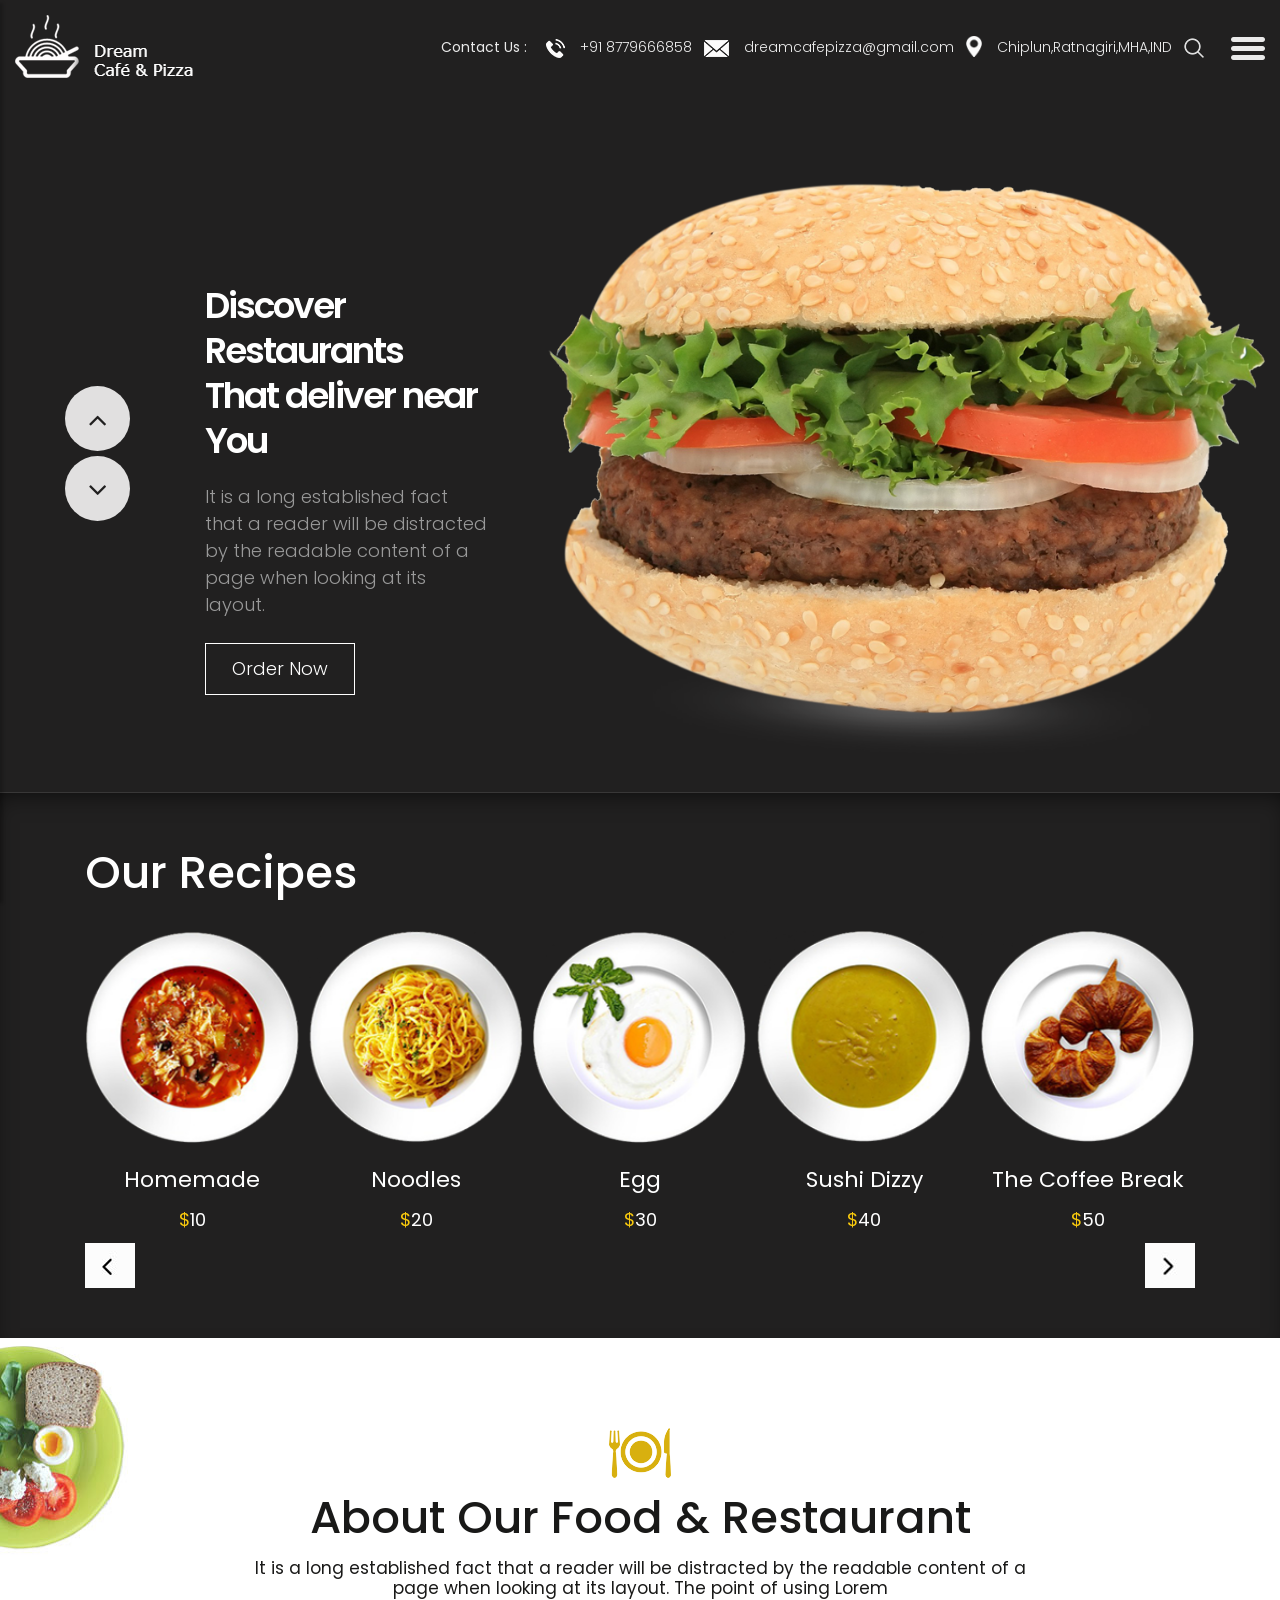
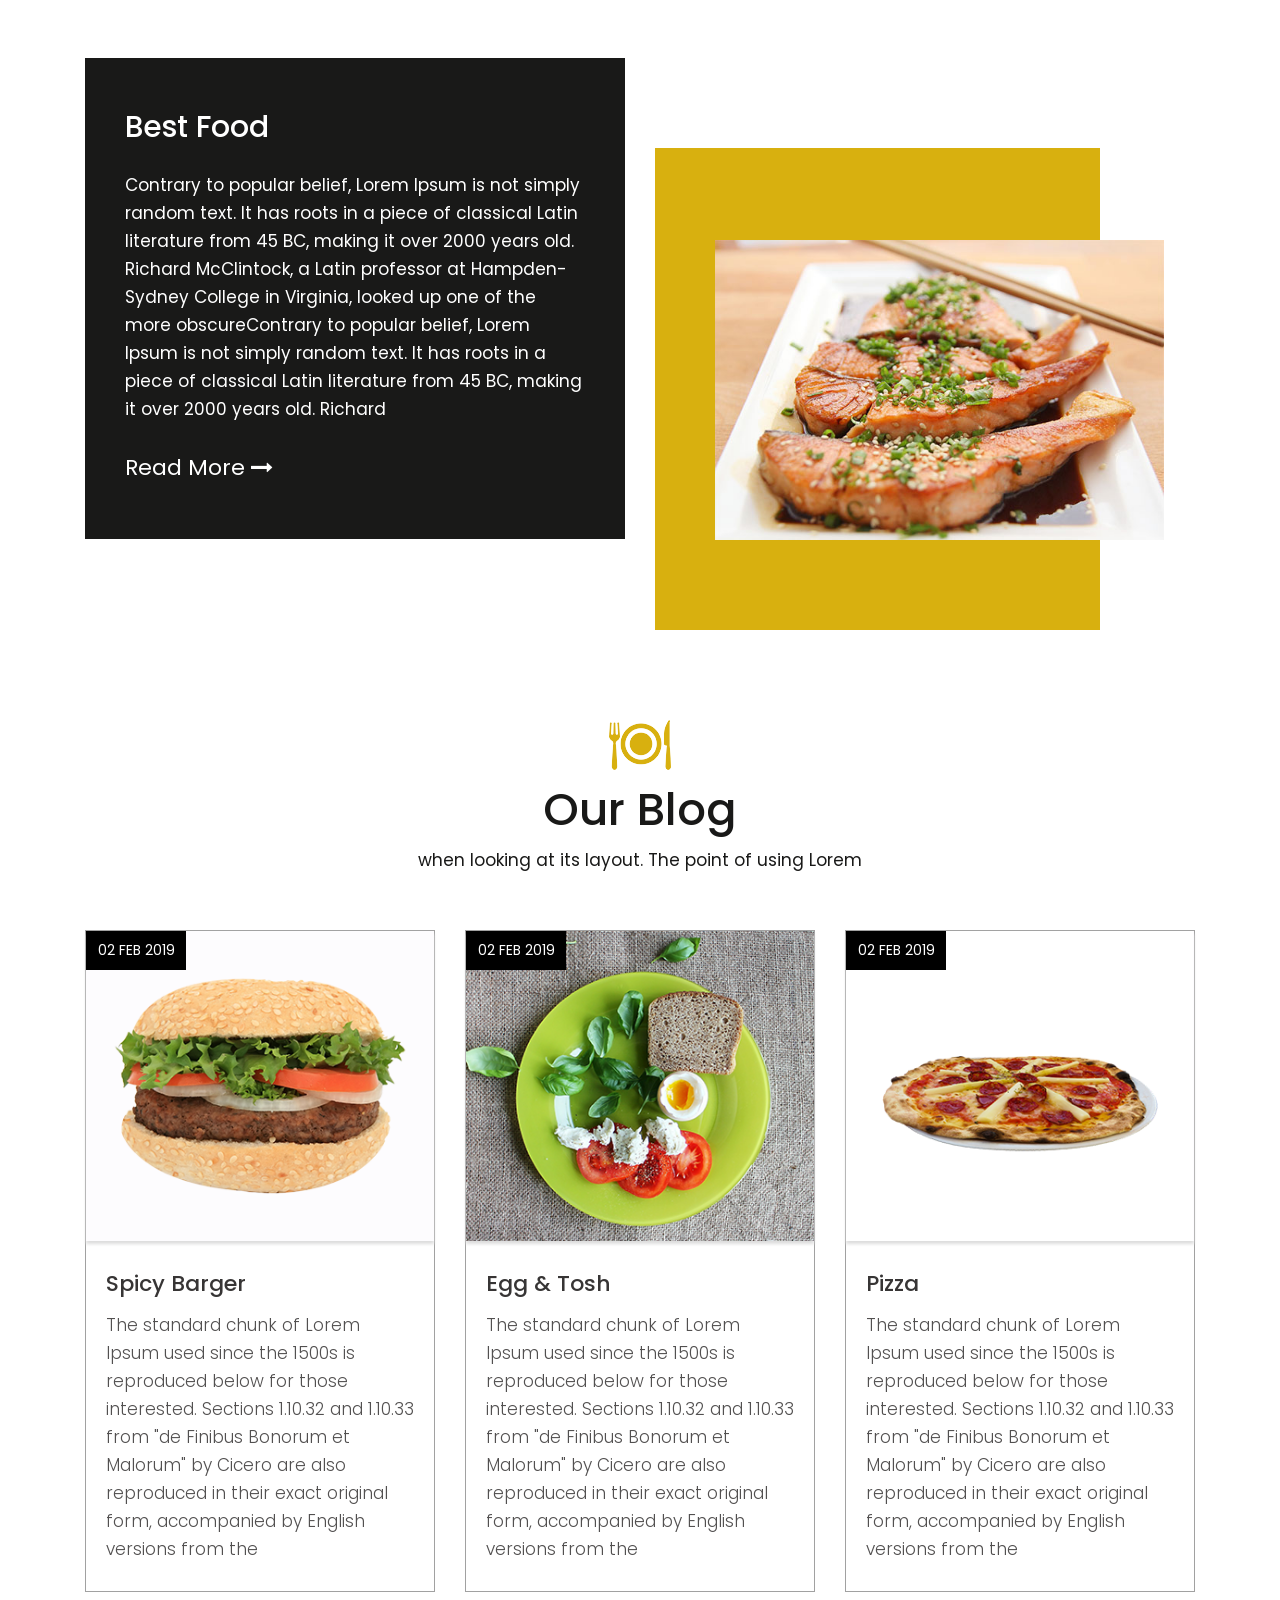
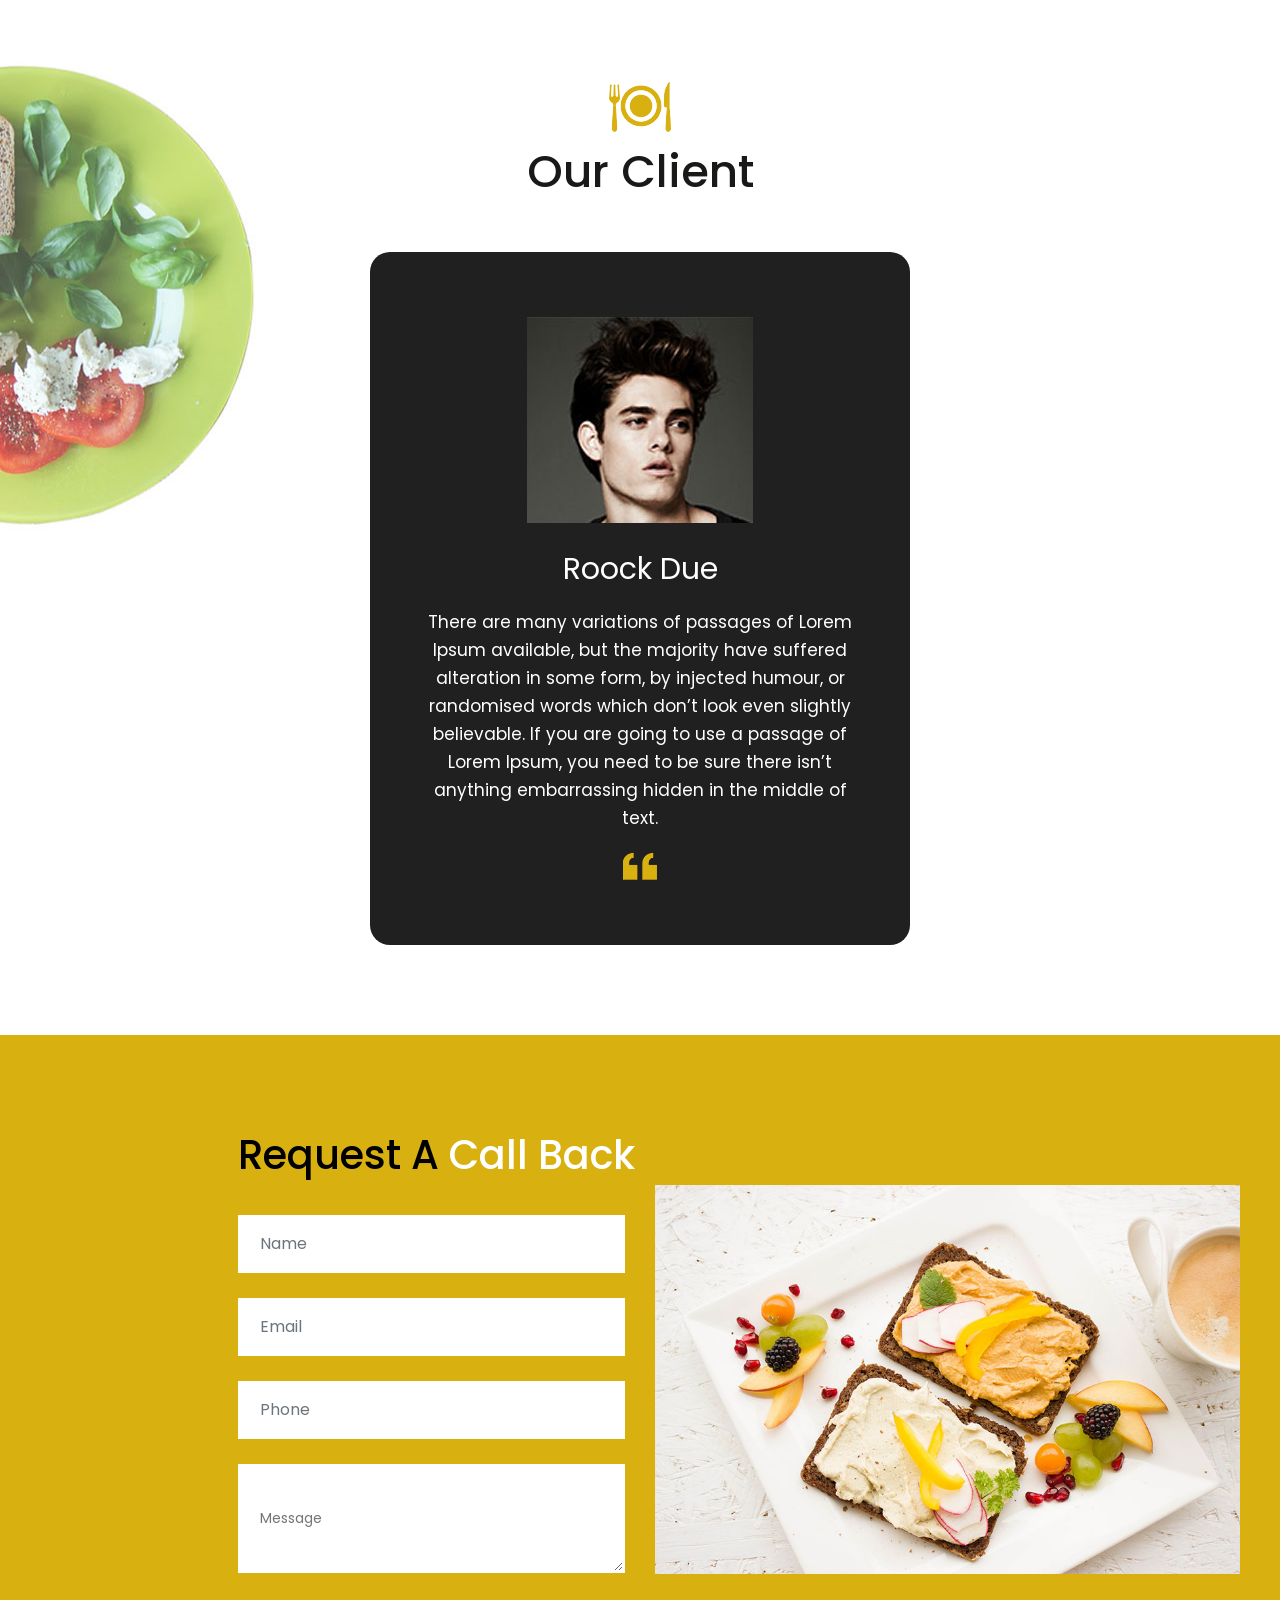
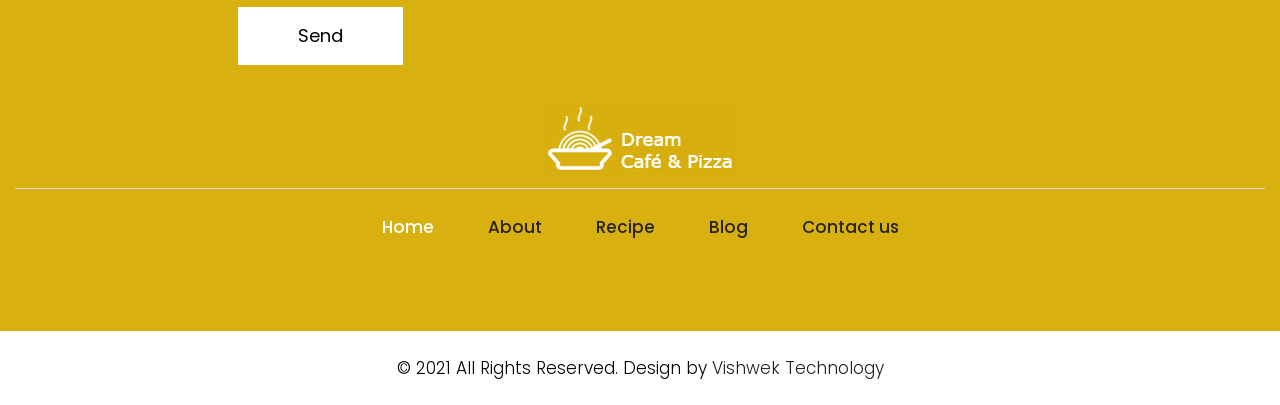
==== commit a735b35d: "Add files via upload" ====
--- a/index.html
+++ b/index.html
@@ -1,4 +1,4 @@
-<!DOCTYPE html>
+﻿<!DOCTYPE html>
 <html lang="en">
 
 <head>
@@ -9,7 +9,7 @@
     <meta name="viewport" content="width=device-width, initial-scale=1">
     <meta name="viewport" content="initial-scale=1, maximum-scale=1">
     <!-- site metas -->
-    <title>Spicyo</title>
+    <title>Dream Café & Pizza</title>
     <meta name="keywords" content="">
     <meta name="description" content="">
     <meta name="author" content="">
@@ -82,10 +82,9 @@
                     <div class="full">
                         <div class="right_header_info">
                             <ul>
-                                <li class="dinone">Contact Us : <img style="margin-right: 15px;margin-left: 15px;" src="images/phone_icon.png" alt="#"><a href="#">987-654-3210</a></li>
-                                <li class="dinone"><img style="margin-right: 15px;" src="images/mail_icon.png" alt="#"><a href="#">demo@gmail.com</a></li>
-                                <li class="dinone"><img style="margin-right: 15px;height: 21px;position: relative;top: -2px;" src="images/location_icon.png" alt="#"><a href="#">104 New york , USA</a></li>
-                                <li class="button_user"><a class="button active" href="#">Login</a><a class="button" href="#">Register</a></li>
+                                <li class="dinone">Contact Us : <img style="margin-right: 15px;margin-left: 15px;" src="images/phone_icon.png" alt="#"><a href="#">+91 8779666858</a></li>
+                                <li class="dinone"><img style="margin-right: 15px;" src="images/mail_icon.png" alt="#"><a href="#">dreamcafepizza@gmail.com</a></li>
+                                <li class="dinone"><img style="margin-right: 15px;height: 21px;position: relative;top: -2px;" src="images/location_icon.png" alt="#"><a href="#">Chiplun,Ratnagiri,MHA,IND</a></li>                                
                                 <li><img style="margin-right: 15px;" src="images/search_icon.png" alt="#"></li>
                                 <li>
                                     <button type="button" id="sidebarCollapse">
@@ -439,21 +438,12 @@
                             <li> <a href="blog.html">Blog</a></li>
                             <li> <a href="contact.html">Contact us</a></li>
                         </ul>
-                    </div>
-                    <div class="col-md-12">
-                        <div class="new">
-                            <h3>Newsletter</h3>
-                            <form class="newtetter">
-                                <input class="tetter" placeholder="Your email" type="text" name="Your email">
-                                <button class="submit">Subscribe</button>
-                            </form>
-                        </div>
-                    </div>
+                    </div>                     
                 </div>
             </div>
             <div class="copyright">
                 <div class="container">
-                    <p>© 2019 All Rights Reserved. Design by<a href="https://html.design/"> Free Html Templates</a></p>
+                    <p>© 2021 All Rights Reserved. Design by<a href="#"> Vishwek Technology</a></p>
                 </div>
             </div>
         </div>
